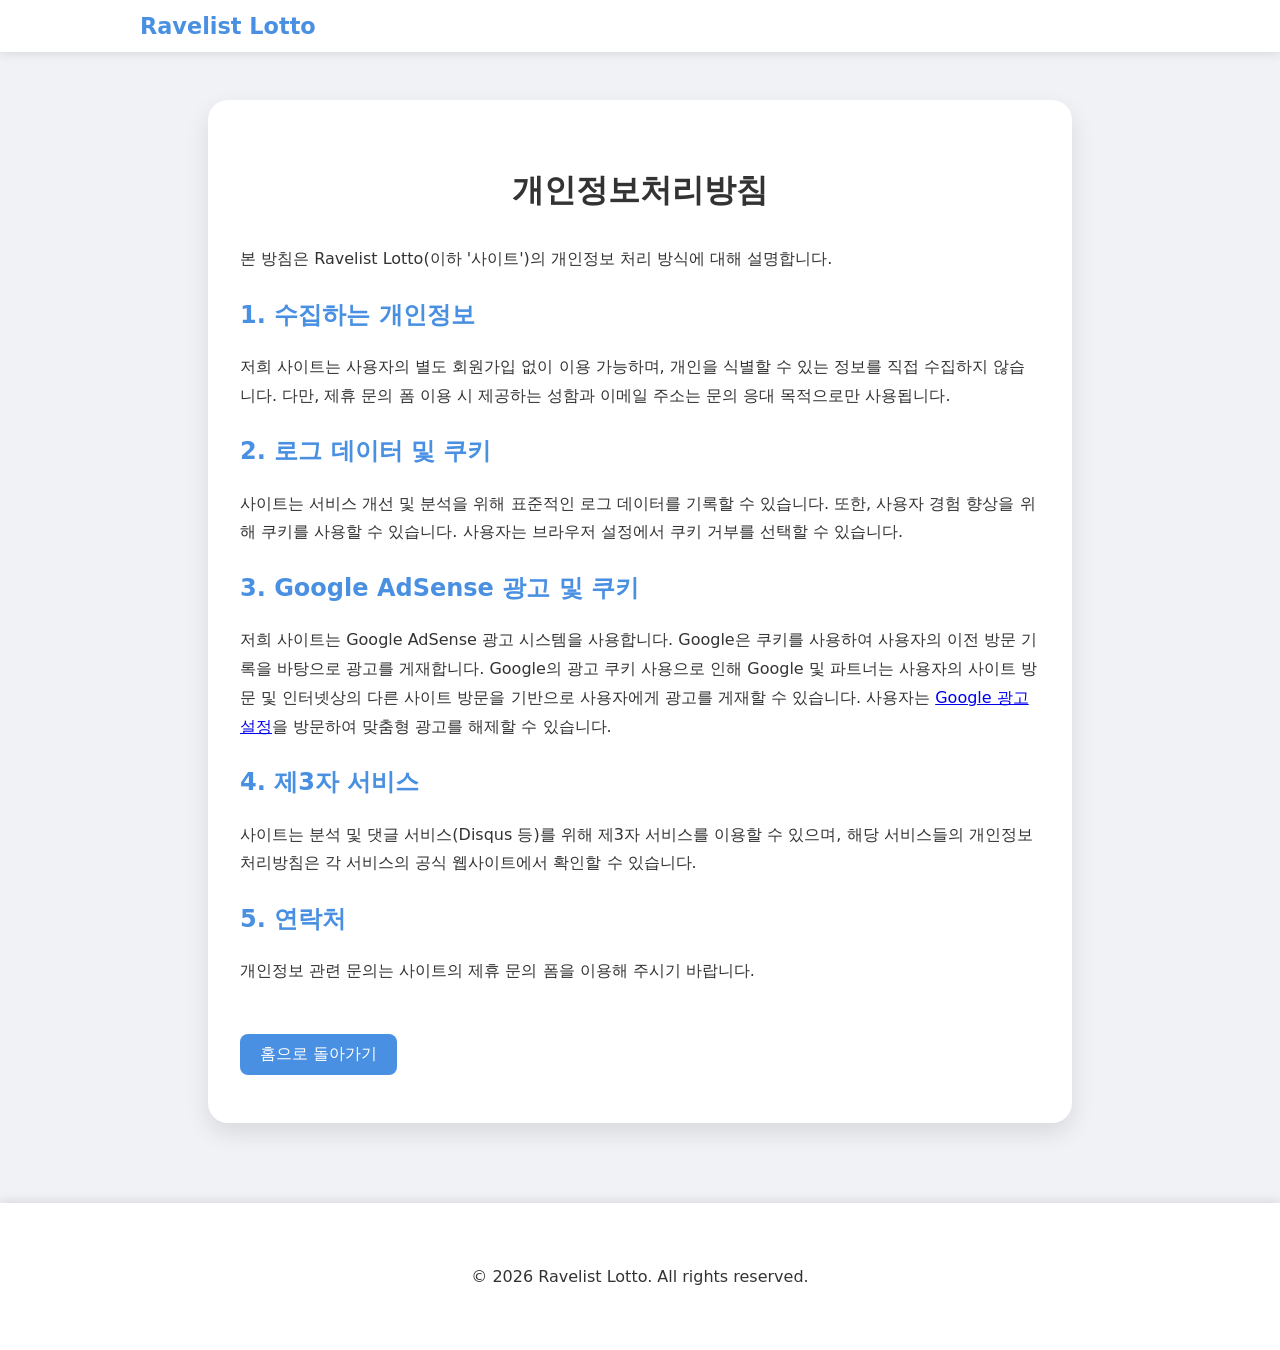
==== privacy-policy.html @ a5bb6a50 "Full optimization for AdSense approval: Added legal pages, expanded content, and improved UI" ====
<!DOCTYPE html>
<html lang="ko">
<head>
  <meta charset="UTF-8">
  <meta name="viewport" content="width=device-width, initial-scale=1.0">
  <title>개인정보처리방침 - Ravelist Lotto</title>
  <link href='/style.css' rel='stylesheet'>
</head>
<body>
  <nav class="navbar">
    <div class="nav-container">
      <a href="/" class="nav-logo">Ravelist Lotto</a>
    </div>
  </nav>

  <div class="container main-content legal-content">
    <h1>개인정보처리방침</h1>
    <div class="info-section">
      <p>본 방침은 Ravelist Lotto(이하 '사이트')의 개인정보 처리 방식에 대해 설명합니다.</p>
      
      <h2>1. 수집하는 개인정보</h2>
      <p>저희 사이트는 사용자의 별도 회원가입 없이 이용 가능하며, 개인을 식별할 수 있는 정보를 직접 수집하지 않습니다. 다만, 제휴 문의 폼 이용 시 제공하는 성함과 이메일 주소는 문의 응대 목적으로만 사용됩니다.</p>

      <h2>2. 로그 데이터 및 쿠키</h2>
      <p>사이트는 서비스 개선 및 분석을 위해 표준적인 로그 데이터를 기록할 수 있습니다. 또한, 사용자 경험 향상을 위해 쿠키를 사용할 수 있습니다. 사용자는 브라우저 설정에서 쿠키 거부를 선택할 수 있습니다.</p>

      <h2>3. Google AdSense 광고 및 쿠키</h2>
      <p>저희 사이트는 Google AdSense 광고 시스템을 사용합니다. Google은 쿠키를 사용하여 사용자의 이전 방문 기록을 바탕으로 광고를 게재합니다. Google의 광고 쿠키 사용으로 인해 Google 및 파트너는 사용자의 사이트 방문 및 인터넷상의 다른 사이트 방문을 기반으로 사용자에게 광고를 게재할 수 있습니다. 사용자는 <a href="https://adssettings.google.com" target="_blank">Google 광고 설정</a>을 방문하여 맞춤형 광고를 해제할 수 있습니다.</p>

      <h2>4. 제3자 서비스</h2>
      <p>사이트는 분석 및 댓글 서비스(Disqus 등)를 위해 제3자 서비스를 이용할 수 있으며, 해당 서비스들의 개인정보 처리방침은 각 서비스의 공식 웹사이트에서 확인할 수 있습니다.</p>
      
      <h2>5. 연락처</h2>
      <p>개인정보 관련 문의는 사이트의 제휴 문의 폼을 이용해 주시기 바랍니다.</p>
    </div>
    <a href="/" class="btn-home">홈으로 돌아가기</a>
  </div>

  <footer class="footer">
    <div class="footer-container">
      <p>&copy; 2026 Ravelist Lotto. All rights reserved.</p>
    </div>
  </footer>
</body>
</html>
---- style.css ----
:root {
  --bg-color: #f0f2f5;
  --container-bg: white;
  --text-color: #333;
  --ball-placeholder-bg: #ddd;
  --ball-placeholder-text: #999;
  --shadow: rgba(0,0,0,0.1);
  --btn-bg: #4a90e2;
  --btn-hover: #357abd;
  --input-bg: #ffffff;
  --input-border: #ddd;
  --divider: #eee;
  --nav-bg: #ffffff;
}

[data-theme="dark"] {
  --bg-color: #1a1a1a;
  --container-bg: #2d2d2d;
  --text-color: #f0f0f0;
  --ball-placeholder-bg: #444;
  --ball-placeholder-text: #777;
  --shadow: rgba(0,0,0,0.3);
  --btn-bg: #357abd;
  --btn-hover: #4a90e2;
  --input-bg: #3d3d3d;
  --input-border: #555;
  --divider: #444;
  --nav-bg: #2d2d2d;
}

body {
  font-family: 'Pretendard', -apple-system, BlinkMacSystemFont, system-ui, Roboto, sans-serif;
  margin: 0;
  background-color: var(--bg-color);
  color: var(--text-color);
  transition: background-color 0.3s, color 0.3s;
  display: block; /* Flex 제거 (Nav 때문) */
}

/* Navbar */
.navbar {
  background-color: var(--nav-bg);
  box-shadow: 0 2px 10px var(--shadow);
  position: sticky;
  top: 0;
  z-index: 1000;
  transition: background-color 0.3s;
}

.nav-container {
  max-width: 1000px;
  margin: 0 auto;
  display: flex;
  justify-content: space-between;
  align-items: center;
  padding: 0.8rem 1.5rem;
}

.nav-logo {
  font-size: 1.4rem;
  font-weight: bold;
  text-decoration: none;
  color: var(--btn-bg);
}

.nav-menu {
  list-style: none;
  display: flex;
  gap: 1.5rem;
  margin: 0;
  padding: 0;
}

.nav-menu a {
  text-decoration: none;
  color: var(--text-color);
  font-weight: 500;
  transition: color 0.2s;
}

.nav-menu a:hover {
  color: var(--btn-bg);
}

/* Main Container */
.main-content {
  margin-top: 3rem;
  margin-bottom: 5rem;
}

.container {
  position: relative;
  text-align: center;
  background: var(--container-bg);
  padding: 3rem 2rem;
  border-radius: 20px;
  box-shadow: 0 10px 25px var(--shadow);
  width: 90%;
  max-width: 800px;
  margin-left: auto;
  margin-right: auto;
  transition: background-color 0.3s, box-shadow 0.3s;
}

.theme-toggle {
  position: absolute;
  top: 1rem;
  right: 1rem;
}

#theme-btn {
  background: none;
  border: none;
  font-size: 1.5rem;
  cursor: pointer;
  padding: 5px;
  border-radius: 50%;
  transition: background-color 0.2s;
  width: 40px;
  height: 40px;
  display: flex;
  align-items: center;
  justify-content: center;
}

#theme-btn:hover {
  background-color: var(--bg-color);
}

h1 {
  color: var(--text-color);
  margin-bottom: 0.5rem;
}

.subtitle {
  color: var(--ball-placeholder-text);
  margin-bottom: 2rem;
}

.lotto-container {
  display: flex;
  justify-content: center;
  gap: 12px;
  margin-bottom: 2.5rem;
  flex-wrap: wrap;
}

.ball {
  width: 55px;
  height: 55px;
  border-radius: 50%;
  display: flex;
  justify-content: center;
  align-items: center;
  color: white;
  font-weight: bold;
  font-size: 1.3rem;
  box-shadow: 0 4px 8px rgba(0,0,0,0.15);
  transition: transform 0.3s ease;
}

.ball:hover {
  transform: scale(1.15);
}

.placeholder {
  background-color: var(--ball-placeholder-bg);
  color: var(--ball-placeholder-text);
}

/* 로또 공 색상 규격 */
.ball-10 { background-color: #fbc400; text-shadow: 0 1px 2px rgba(0,0,0,0.2); }
.ball-20 { background-color: #69c8f2; text-shadow: 0 1px 2px rgba(0,0,0,0.2); }
.ball-30 { background-color: #ff7272; text-shadow: 0 1px 2px rgba(0,0,0,0.2); }
.ball-40 { background-color: #aaaaaa; text-shadow: 0 1px 2px rgba(0,0,0,0.2); }
.ball-45 { background-color: #b0d840; text-shadow: 0 1px 2px rgba(0,0,0,0.2); }

#generate-btn {
  background-color: var(--btn-bg);
  color: white;
  border: none;
  padding: 15px 40px;
  font-size: 1.2rem;
  font-weight: bold;
  border-radius: 12px;
  cursor: pointer;
  transition: background-color 0.2s, transform 0.1s;
}

#generate-btn:hover {
  background-color: var(--btn-hover);
}

#generate-btn:active {
  transform: scale(0.97);
}

/* Info Section */
.info-section {
  text-align: left;
  line-height: 1.8;
}

.info-section article {
  margin-bottom: 2rem;
}

.info-section h2 {
  font-size: 1.5rem;
  color: var(--btn-bg);
  margin-bottom: 1rem;
}

.divider {
  border: 0;
  height: 1px;
  background: var(--divider);
  margin: 3rem 0;
}

/* Contact Section */
.contact-section h3 {
  font-size: 1.5rem;
  margin-bottom: 0.5rem;
  color: var(--text-color);
}

.contact-section p {
  color: var(--ball-placeholder-text);
  margin-bottom: 2rem;
}

.form-group {
  margin-bottom: 1.2rem;
}

.form-group input, 
.form-group textarea {
  width: 100%;
  padding: 14px;
  border: 1px solid var(--input-border);
  border-radius: 10px;
  background-color: var(--input-bg);
  color: var(--text-color);
  font-family: inherit;
  box-sizing: border-box;
  outline: none;
  transition: border-color 0.2s;
}

.form-group input:focus, 
.form-group textarea:focus {
  border-color: var(--btn-bg);
}

.form-group textarea {
  height: 120px;
  resize: vertical;
}

.submit-btn {
  width: 100%;
  background-color: var(--btn-bg);
  color: white;
  border: none;
  padding: 14px;
  border-radius: 10px;
  font-weight: bold;
  font-size: 1.1rem;
  cursor: pointer;
  transition: opacity 0.2s;
}

.submit-btn:hover {
  opacity: 0.9;
}

.btn-home {
  display: inline-block;
  margin-top: 2rem;
  padding: 10px 20px;
  background-color: var(--btn-bg);
  color: white;
  text-decoration: none;
  border-radius: 8px;
  font-weight: 500;
  transition: opacity 0.2s;
}

.btn-home:hover {
  opacity: 0.9;
}

/* Legal Content */
.legal-content {
  text-align: left;
}

.legal-content h1 {
  text-align: center;
  margin-bottom: 2rem;
}

/* Footer */
.footer {
  background-color: var(--nav-bg);
  padding: 3rem 1.5rem;
  margin-top: 5rem;
  box-shadow: 0 -2px 10px var(--shadow);
  transition: background-color 0.3s;
}

.footer-container {
  max-width: 1000px;
  margin: 0 auto;
  text-align: center;
}

.footer-links {
  list-style: none;
  display: flex;
  justify-content: center;
  gap: 2rem;
  margin-top: 1.5rem;
  padding: 0;
}

.footer-links a {
  text-decoration: none;
  color: var(--ball-placeholder-text);
  font-size: 0.9rem;
  transition: color 0.2s;
}

.footer-links a:hover {
  color: var(--btn-bg);
}

/* Mobile Adjustments */
@media (max-width: 600px) {
  .nav-menu {
    display: none; /* 단순화를 위해 모바일 메뉴는 생략 */
  }
  .container {
    padding: 2rem 1.5rem;
  }
  .ball {
    width: 45px;
    height: 45px;
    font-size: 1.1rem;
  }
}
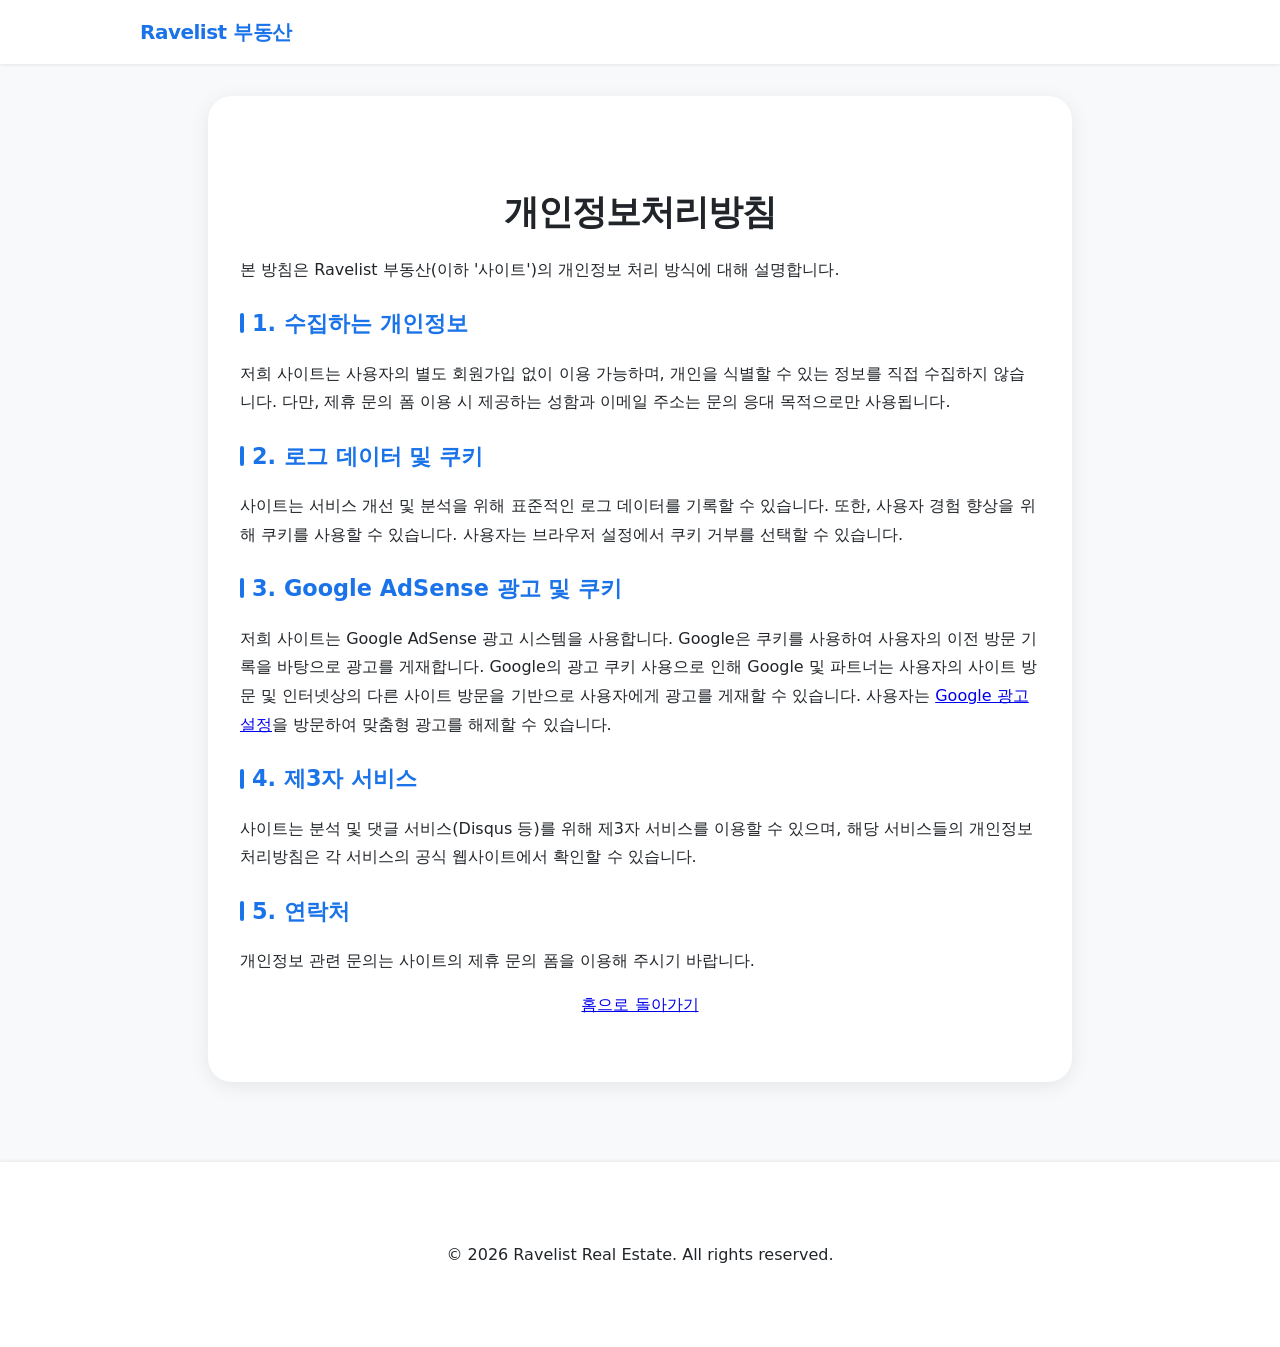
==== commit e3d0ffad: "docs: update legal pages with real estate branding" ====
--- a/privacy-policy.html
+++ b/privacy-policy.html
@@ -3,20 +3,20 @@
 <head>
   <meta charset="UTF-8">
   <meta name="viewport" content="width=device-width, initial-scale=1.0">
-  <title>개인정보처리방침 - Ravelist Lotto</title>
+  <title>개인정보처리방침 - Ravelist 부동산</title>
   <link href='/style.css' rel='stylesheet'>
 </head>
 <body>
   <nav class="navbar">
     <div class="nav-container">
-      <a href="/" class="nav-logo">Ravelist Lotto</a>
+      <a href="/" class="nav-logo">Ravelist 부동산</a>
     </div>
   </nav>
 
   <div class="container main-content legal-content">
     <h1>개인정보처리방침</h1>
     <div class="info-section">
-      <p>본 방침은 Ravelist Lotto(이하 '사이트')의 개인정보 처리 방식에 대해 설명합니다.</p>
+      <p>본 방침은 Ravelist 부동산(이하 '사이트')의 개인정보 처리 방식에 대해 설명합니다.</p>
       
       <h2>1. 수집하는 개인정보</h2>
       <p>저희 사이트는 사용자의 별도 회원가입 없이 이용 가능하며, 개인을 식별할 수 있는 정보를 직접 수집하지 않습니다. 다만, 제휴 문의 폼 이용 시 제공하는 성함과 이메일 주소는 문의 응대 목적으로만 사용됩니다.</p>
@@ -38,7 +38,7 @@
 
   <footer class="footer">
     <div class="footer-container">
-      <p>&copy; 2026 Ravelist Lotto. All rights reserved.</p>
+      <p>&copy; 2026 Ravelist Real Estate. All rights reserved.</p>
     </div>
   </footer>
 </body>
--- a/style.css
+++ b/style.css
@@ -1,31 +1,31 @@
 :root {
-  --bg-color: #f0f2f5;
-  --container-bg: white;
-  --text-color: #333;
-  --ball-placeholder-bg: #ddd;
-  --ball-placeholder-text: #999;
-  --shadow: rgba(0,0,0,0.1);
-  --btn-bg: #4a90e2;
-  --btn-hover: #357abd;
+  --bg-color: #f8f9fa;
+  --container-bg: #ffffff;
+  --text-color: #212529;
+  --placeholder-text: #6c757d;
+  --shadow: rgba(0,0,0,0.08);
+  --btn-bg: #1a73e8;
+  --btn-hover: #1557b0;
   --input-bg: #ffffff;
-  --input-border: #ddd;
-  --divider: #eee;
+  --input-border: #dee2e6;
+  --divider: #e9ecef;
   --nav-bg: #ffffff;
+  --accent-color: #e8f0fe;
 }
 
 [data-theme="dark"] {
-  --bg-color: #1a1a1a;
-  --container-bg: #2d2d2d;
-  --text-color: #f0f0f0;
-  --ball-placeholder-bg: #444;
-  --ball-placeholder-text: #777;
+  --bg-color: #121212;
+  --container-bg: #1e1e1e;
+  --text-color: #e0e0e0;
+  --placeholder-text: #a0a0a0;
   --shadow: rgba(0,0,0,0.3);
-  --btn-bg: #357abd;
-  --btn-hover: #4a90e2;
-  --input-bg: #3d3d3d;
-  --input-border: #555;
-  --divider: #444;
-  --nav-bg: #2d2d2d;
+  --btn-bg: #8ab4f8;
+  --btn-hover: #aecbfa;
+  --input-bg: #2d2d2d;
+  --input-border: #444;
+  --divider: #333;
+  --nav-bg: #1e1e1e;
+  --accent-color: #1a2736;
 }
 
 body {
@@ -34,13 +34,13 @@
   background-color: var(--bg-color);
   color: var(--text-color);
   transition: background-color 0.3s, color 0.3s;
-  display: block; /* Flex 제거 (Nav 때문) */
+  line-height: 1.6;
 }
 
 /* Navbar */
 .navbar {
   background-color: var(--nav-bg);
-  box-shadow: 0 2px 10px var(--shadow);
+  box-shadow: 0 1px 3px var(--shadow);
   position: sticky;
   top: 0;
   z-index: 1000;
@@ -53,14 +53,15 @@
   display: flex;
   justify-content: space-between;
   align-items: center;
-  padding: 0.8rem 1.5rem;
+  padding: 1rem 1.5rem;
 }
 
 .nav-logo {
-  font-size: 1.4rem;
-  font-weight: bold;
+  font-size: 1.25rem;
+  font-weight: 800;
   text-decoration: none;
   color: var(--btn-bg);
+  letter-spacing: -0.5px;
 }
 
 .nav-menu {
@@ -75,6 +76,7 @@
   text-decoration: none;
   color: var(--text-color);
   font-weight: 500;
+  font-size: 0.95rem;
   transition: color 0.2s;
 }
 
@@ -84,7 +86,7 @@
 
 /* Main Container */
 .main-content {
-  margin-top: 3rem;
+  margin-top: 2rem;
   margin-bottom: 5rem;
 }
 
@@ -92,9 +94,9 @@
   position: relative;
   text-align: center;
   background: var(--container-bg);
-  padding: 3rem 2rem;
-  border-radius: 20px;
-  box-shadow: 0 10px 25px var(--shadow);
+  padding: 4rem 2rem;
+  border-radius: 24px;
+  box-shadow: 0 4px 20px var(--shadow);
   width: 90%;
   max-width: 800px;
   margin-left: auto;
@@ -104,95 +106,153 @@
 
 .theme-toggle {
   position: absolute;
-  top: 1rem;
-  right: 1rem;
+  top: 1.5rem;
+  right: 1.5rem;
 }
 
 #theme-btn {
-  background: none;
+  background: var(--accent-color);
   border: none;
-  font-size: 1.5rem;
-  cursor: pointer;
-  padding: 5px;
-  border-radius: 50%;
-  transition: background-color 0.2s;
-  width: 40px;
-  height: 40px;
+  font-size: 1.2rem;
+  cursor: pointer;
+  width: 44px;
+  height: 44px;
+  border-radius: 12px;
   display: flex;
   align-items: center;
   justify-content: center;
+  transition: background-color 0.2s, transform 0.2s;
 }
 
 #theme-btn:hover {
-  background-color: var(--bg-color);
+  transform: translateY(-2px);
 }
 
 h1 {
-  color: var(--text-color);
-  margin-bottom: 0.5rem;
+  font-size: 2.2rem;
+  font-weight: 800;
+  color: var(--text-color);
+  margin-bottom: 0.75rem;
+  letter-spacing: -1px;
 }
 
 .subtitle {
-  color: var(--ball-placeholder-text);
-  margin-bottom: 2rem;
-}
-
-.lotto-container {
-  display: flex;
-  justify-content: center;
-  gap: 12px;
-  margin-bottom: 2.5rem;
-  flex-wrap: wrap;
-}
-
-.ball {
-  width: 55px;
-  height: 55px;
-  border-radius: 50%;
-  display: flex;
-  justify-content: center;
-  align-items: center;
-  color: white;
-  font-weight: bold;
-  font-size: 1.3rem;
-  box-shadow: 0 4px 8px rgba(0,0,0,0.15);
-  transition: transform 0.3s ease;
-}
-
-.ball:hover {
-  transform: scale(1.15);
-}
-
-.placeholder {
-  background-color: var(--ball-placeholder-bg);
-  color: var(--ball-placeholder-text);
-}
-
-/* 로또 공 색상 규격 */
-.ball-10 { background-color: #fbc400; text-shadow: 0 1px 2px rgba(0,0,0,0.2); }
-.ball-20 { background-color: #69c8f2; text-shadow: 0 1px 2px rgba(0,0,0,0.2); }
-.ball-30 { background-color: #ff7272; text-shadow: 0 1px 2px rgba(0,0,0,0.2); }
-.ball-40 { background-color: #aaaaaa; text-shadow: 0 1px 2px rgba(0,0,0,0.2); }
-.ball-45 { background-color: #b0d840; text-shadow: 0 1px 2px rgba(0,0,0,0.2); }
-
-#generate-btn {
+  font-size: 1.1rem;
+  color: var(--placeholder-text);
+  margin-bottom: 3rem;
+}
+
+/* Search Card */
+.search-card {
+  background: var(--bg-color);
+  padding: 2.5rem;
+  border-radius: 20px;
+  display: flex;
+  flex-direction: column;
+  gap: 1.5rem;
+  max-width: 500px;
+  margin: 0 auto 2rem;
+  box-shadow: inset 0 2px 4px rgba(0,0,0,0.02);
+}
+
+.dropdown-group {
+  text-align: left;
+  display: flex;
+  flex-direction: column;
+  gap: 0.5rem;
+}
+
+.dropdown-group label {
+  font-size: 0.9rem;
+  font-weight: 600;
+  color: var(--placeholder-text);
+  margin-left: 0.2rem;
+}
+
+select {
+  width: 100%;
+  padding: 14px 18px;
+  border-radius: 12px;
+  border: 1px solid var(--input-border);
+  background-color: var(--input-bg);
+  color: var(--text-color);
+  font-size: 1rem;
+  font-family: inherit;
+  appearance: none;
+  background-image: url("data:image/svg+xml,%3Csvg xmlns='http://www.w3.org/2000/svg' width='12' height='12' fill='%236c757d' viewBox='0 0 16 16'%3E%3Cpath d='M7.247 11.14 2.451 5.658C1.885 5.013 2.345 4 3.204 4h9.592a1 1 0 0 1 .753 1.659l-4.796 5.48a1 1 0 0 1-1.506 0z'/%3E%3C/svg%3E");
+  background-repeat: no-repeat;
+  background-position: calc(100% - 18px) center;
+  cursor: pointer;
+  transition: border-color 0.2s, box-shadow 0.2s;
+}
+
+select:focus {
+  outline: none;
+  border-color: var(--btn-bg);
+  box-shadow: 0 0 0 3px var(--accent-color);
+}
+
+select:disabled {
+  opacity: 0.6;
+  cursor: not-allowed;
+}
+
+#search-btn {
   background-color: var(--btn-bg);
   color: white;
   border: none;
-  padding: 15px 40px;
-  font-size: 1.2rem;
-  font-weight: bold;
+  padding: 16px;
+  font-size: 1.1rem;
+  font-weight: 700;
   border-radius: 12px;
   cursor: pointer;
   transition: background-color 0.2s, transform 0.1s;
-}
-
-#generate-btn:hover {
+  margin-top: 0.5rem;
+}
+
+[data-theme="dark"] #search-btn {
+  color: #121212;
+}
+
+#search-btn:hover {
   background-color: var(--btn-hover);
-}
-
-#generate-btn:active {
-  transform: scale(0.97);
+  transform: translateY(-1px);
+}
+
+#search-btn:active {
+  transform: scale(0.98);
+}
+
+/* Quick Links */
+.quick-links {
+  display: flex;
+  align-items: center;
+  justify-content: center;
+  gap: 0.75rem;
+  flex-wrap: wrap;
+  margin-top: 1rem;
+}
+
+.quick-links p {
+  font-size: 0.9rem;
+  color: var(--placeholder-text);
+  margin: 0;
+}
+
+.quick-btn {
+  background: var(--accent-color);
+  border: none;
+  padding: 6px 14px;
+  border-radius: 20px;
+  font-size: 0.85rem;
+  font-weight: 500;
+  color: var(--btn-bg);
+  cursor: pointer;
+  transition: opacity 0.2s;
+}
+
+.quick-btn:hover {
+  opacity: 0.8;
 }
 
 /* Info Section */
@@ -202,44 +262,57 @@
 }
 
 .info-section article {
-  margin-bottom: 2rem;
+  margin-bottom: 2.5rem;
 }
 
 .info-section h2 {
-  font-size: 1.5rem;
+  font-size: 1.4rem;
+  font-weight: 700;
   color: var(--btn-bg);
   margin-bottom: 1rem;
+  display: flex;
+  align-items: center;
+  gap: 0.5rem;
+}
+
+.info-section h2::before {
+  content: '';
+  display: inline-block;
+  width: 4px;
+  height: 20px;
+  background: var(--btn-bg);
+  border-radius: 2px;
 }
 
 .divider {
   border: 0;
   height: 1px;
   background: var(--divider);
-  margin: 3rem 0;
+  margin: 4rem 0;
 }
 
 /* Contact Section */
 .contact-section h3 {
-  font-size: 1.5rem;
+  font-size: 1.6rem;
+  font-weight: 700;
   margin-bottom: 0.5rem;
-  color: var(--text-color);
 }
 
 .contact-section p {
-  color: var(--ball-placeholder-text);
-  margin-bottom: 2rem;
+  color: var(--placeholder-text);
+  margin-bottom: 2.5rem;
 }
 
 .form-group {
-  margin-bottom: 1.2rem;
+  margin-bottom: 1.25rem;
 }
 
 .form-group input, 
 .form-group textarea {
   width: 100%;
-  padding: 14px;
+  padding: 16px;
   border: 1px solid var(--input-border);
-  border-radius: 10px;
+  border-radius: 12px;
   background-color: var(--input-bg);
   color: var(--text-color);
   font-family: inherit;
@@ -251,11 +324,6 @@
 .form-group input:focus, 
 .form-group textarea:focus {
   border-color: var(--btn-bg);
-}
-
-.form-group textarea {
-  height: 120px;
-  resize: vertical;
 }
 
 .submit-btn {
@@ -263,51 +331,24 @@
   background-color: var(--btn-bg);
   color: white;
   border: none;
-  padding: 14px;
-  border-radius: 10px;
-  font-weight: bold;
+  padding: 16px;
+  border-radius: 12px;
+  font-weight: 700;
   font-size: 1.1rem;
   cursor: pointer;
   transition: opacity 0.2s;
 }
 
-.submit-btn:hover {
-  opacity: 0.9;
-}
-
-.btn-home {
-  display: inline-block;
-  margin-top: 2rem;
-  padding: 10px 20px;
-  background-color: var(--btn-bg);
-  color: white;
-  text-decoration: none;
-  border-radius: 8px;
-  font-weight: 500;
-  transition: opacity 0.2s;
-}
-
-.btn-home:hover {
-  opacity: 0.9;
-}
-
-/* Legal Content */
-.legal-content {
-  text-align: left;
-}
-
-.legal-content h1 {
-  text-align: center;
-  margin-bottom: 2rem;
+[data-theme="dark"] .submit-btn {
+  color: #121212;
 }
 
 /* Footer */
 .footer {
   background-color: var(--nav-bg);
-  padding: 3rem 1.5rem;
+  padding: 4rem 1.5rem;
   margin-top: 5rem;
-  box-shadow: 0 -2px 10px var(--shadow);
-  transition: background-color 0.3s;
+  box-shadow: 0 -1px 3px var(--shadow);
 }
 
 .footer-container {
@@ -320,14 +361,14 @@
   list-style: none;
   display: flex;
   justify-content: center;
-  gap: 2rem;
-  margin-top: 1.5rem;
+  gap: 2.5rem;
+  margin-top: 2rem;
   padding: 0;
 }
 
 .footer-links a {
   text-decoration: none;
-  color: var(--ball-placeholder-text);
+  color: var(--placeholder-text);
   font-size: 0.9rem;
   transition: color 0.2s;
 }
@@ -339,14 +380,15 @@
 /* Mobile Adjustments */
 @media (max-width: 600px) {
   .nav-menu {
-    display: none; /* 단순화를 위해 모바일 메뉴는 생략 */
+    display: none;
   }
   .container {
-    padding: 2rem 1.5rem;
+    padding: 3rem 1.5rem;
   }
-  .ball {
-    width: 45px;
-    height: 45px;
-    font-size: 1.1rem;
+  h1 {
+    font-size: 1.75rem;
   }
-}
+  .search-card {
+    padding: 1.5rem;
+  }
+}
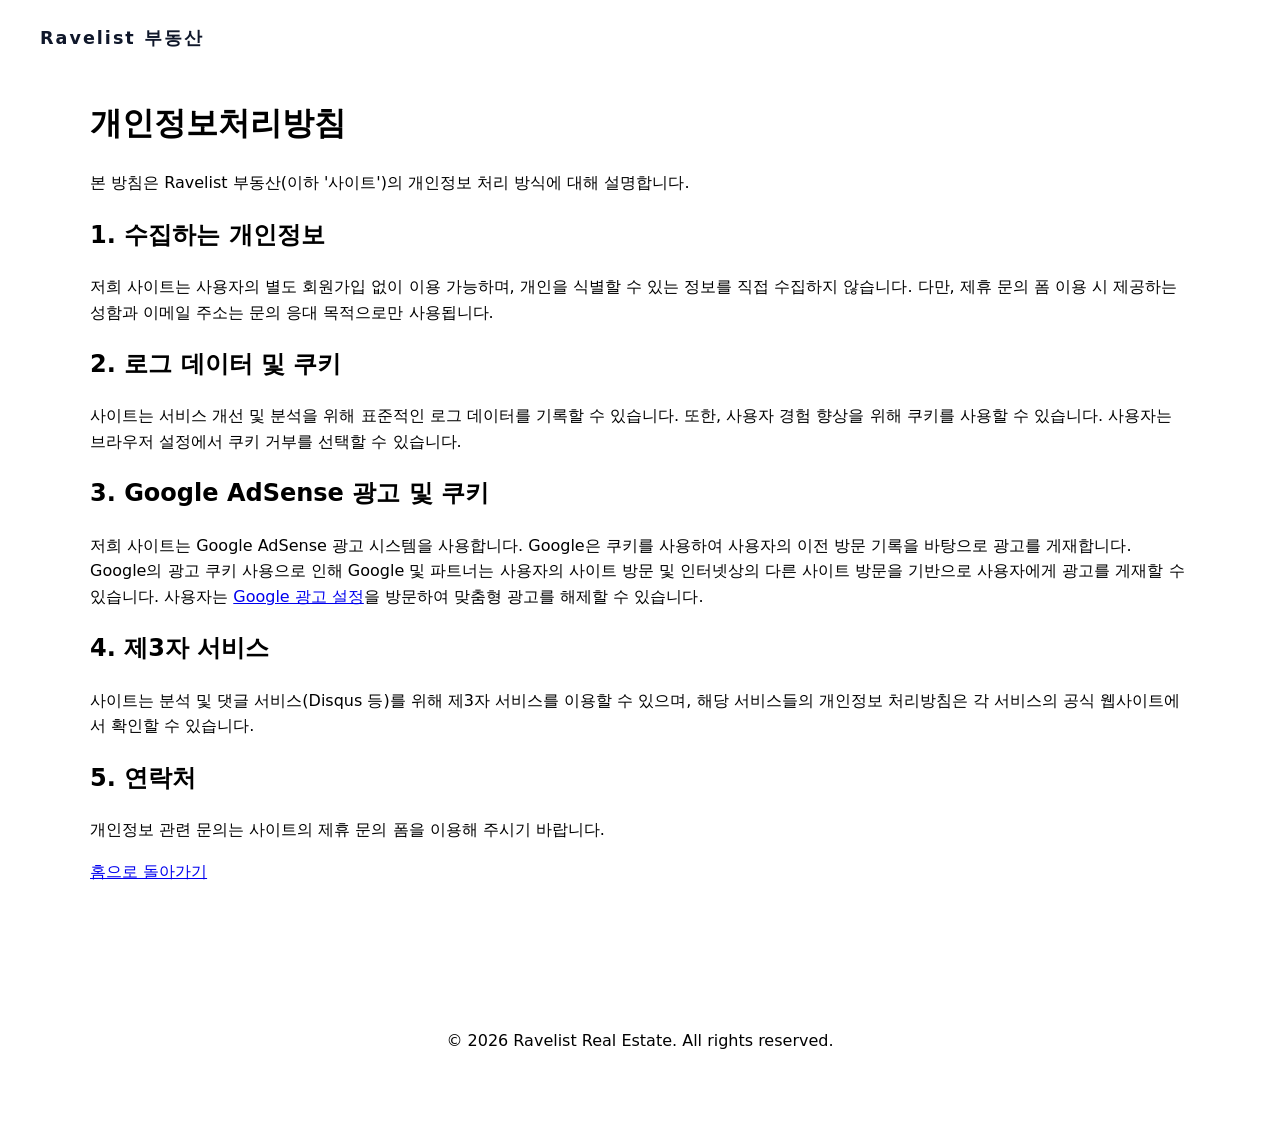
==== commit f15b7e23: "Update landing page and legal tracking scripts" ====
--- a/privacy-policy.html
+++ b/privacy-policy.html
@@ -1,6 +1,22 @@
 <!DOCTYPE html>
 <html lang="ko">
 <head>
+  <script type="text/javascript">
+    (function(c,l,a,r,i,t,y){
+        c[a]=c[a]||function(){(c[a].q=c[a].q||[]).push(arguments)};
+        t=l.createElement(r);t.async=1;t.src="https://www.clarity.ms/tag/"+i;
+        y=l.getElementsByTagName(r)[0];y.parentNode.insertBefore(t,y);
+    })(window, document, "clarity", "script", "wdiqh5fj7v");
+</script>
+  <!-- Google tag (gtag.js) -->
+<script async src="https://www.googletagmanager.com/gtag/js?id=G-1KYVCXPKKF"></script>
+<script>
+  window.dataLayer = window.dataLayer || [];
+  function gtag(){dataLayer.push(arguments);}
+  gtag('js', new Date());
+
+  gtag('config', 'G-1KYVCXPKKF');
+</script>
   <meta charset="UTF-8">
   <meta name="viewport" content="width=device-width, initial-scale=1.0">
   <title>개인정보처리방침 - Ravelist 부동산</title>
--- a/style.css
+++ b/style.css
@@ -1,107 +1,71 @@
 :root {
-  --bg-color: #f8f9fa;
+  --bg-color: #f8fafc;
   --container-bg: #ffffff;
-  --text-color: #212529;
-  --placeholder-text: #6c757d;
-  --shadow: rgba(0,0,0,0.08);
-  --btn-bg: #1a73e8;
-  --btn-hover: #1557b0;
+  --text-color: #0f172a;
+  --placeholder-text: #64748b;
+  --shadow: 0 10px 30px rgba(0, 0, 0, 0.04);
+  --btn-bg: #0f172a;
+  --btn-hover: #1e293b;
   --input-bg: #ffffff;
-  --input-border: #dee2e6;
-  --divider: #e9ecef;
-  --nav-bg: #ffffff;
-  --accent-color: #e8f0fe;
+  --input-border: #e2e8f0;
+  --divider: #f1f5f9;
+  --nav-bg: rgba(255, 255, 255, 0.8);
+  --accent-color: #f1f5f9;
 }
 
 [data-theme="dark"] {
-  --bg-color: #121212;
-  --container-bg: #1e1e1e;
-  --text-color: #e0e0e0;
-  --placeholder-text: #a0a0a0;
-  --shadow: rgba(0,0,0,0.3);
-  --btn-bg: #8ab4f8;
-  --btn-hover: #aecbfa;
-  --input-bg: #2d2d2d;
-  --input-border: #444;
-  --divider: #333;
-  --nav-bg: #1e1e1e;
-  --accent-color: #1a2736;
+  --bg-color: #020617;
+  --container-bg: #0f172a;
+  --text-color: #f8fafc;
+  --placeholder-text: #94a3b8;
+  --shadow: 0 10px 30px rgba(0, 0, 0, 0.3);
+  --btn-bg: #f8fafc;
+  --btn-hover: #e2e8f0;
+  --input-bg: #0f172a;
+  --input-border: #1e293b;
+  --divider: #1e293b;
+  --nav-bg: rgba(2, 6, 23, 0.8);
+  --accent-color: #0f172a;
 }
 
 body {
   font-family: 'Pretendard', -apple-system, BlinkMacSystemFont, system-ui, Roboto, sans-serif;
   margin: 0;
-  background-color: var(--bg-color);
-  color: var(--text-color);
-  transition: background-color 0.3s, color 0.3s;
+  transition: all 0.3s;
   line-height: 1.6;
 }
 
 /* Navbar */
 .navbar {
   background-color: var(--nav-bg);
-  box-shadow: 0 1px 3px var(--shadow);
+  backdrop-filter: blur(12px);
   position: sticky;
   top: 0;
   z-index: 1000;
-  transition: background-color 0.3s;
 }
 
 .nav-container {
-  max-width: 1000px;
+  max-width: 1200px;
   margin: 0 auto;
   display: flex;
   justify-content: space-between;
   align-items: center;
-  padding: 1rem 1.5rem;
+  padding: 1.5rem;
 }
 
 .nav-logo {
-  font-size: 1.25rem;
-  font-weight: 800;
+  font-size: 1.1rem;
+  font-weight: 900;
   text-decoration: none;
-  color: var(--btn-bg);
-  letter-spacing: -0.5px;
+  color: var(--text-color);
+  letter-spacing: 2px;
 }
 
-.nav-menu {
-  list-style: none;
-  display: flex;
-  gap: 1.5rem;
-  margin: 0;
-  padding: 0;
-}
-
-.nav-menu a {
-  text-decoration: none;
-  color: var(--text-color);
-  font-weight: 500;
-  font-size: 0.95rem;
-  transition: color 0.2s;
-}
-
-.nav-menu a:hover {
-  color: var(--btn-bg);
-}
-
-/* Main Container */
-.main-content {
-  margin-top: 2rem;
-  margin-bottom: 5rem;
-}
-
+/* Container */
 .container {
-  position: relative;
-  text-align: center;
-  background: var(--container-bg);
-  padding: 4rem 2rem;
-  border-radius: 24px;
-  box-shadow: 0 4px 20px var(--shadow);
-  width: 90%;
-  max-width: 800px;
-  margin-left: auto;
-  margin-right: auto;
-  transition: background-color 0.3s, box-shadow 0.3s;
+  max-width: 1100px;
+  margin: 0 auto;
+  padding: 0 1.5rem;
 }
 
 .theme-toggle {
@@ -111,284 +75,42 @@
 }
 
 #theme-btn {
-  background: var(--accent-color);
-  border: none;
-  font-size: 1.2rem;
+  background: transparent;
+  border: 1px solid var(--input-border);
+  font-size: 1.1rem;
   cursor: pointer;
-  width: 44px;
-  height: 44px;
-  border-radius: 12px;
+  width: 40px;
+  height: 40px;
+  border-radius: 50%;
   display: flex;
   align-items: center;
   justify-content: center;
-  transition: background-color 0.2s, transform 0.2s;
+  color: var(--text-color);
 }
 
-#theme-btn:hover {
-  transform: translateY(-2px);
+/* Loading */
+.loading-overlay { padding: 5rem 0; }
+.spinner {
+  width: 40px;
+  height: 40px;
+  border: 2px solid var(--divider);
+  border-top: 2px solid var(--text-color);
+  border-radius: 50%;
+  animation: spin 1s linear infinite;
+  margin: 0 auto;
 }
 
-h1 {
-  font-size: 2.2rem;
-  font-weight: 800;
-  color: var(--text-color);
-  margin-bottom: 0.75rem;
-  letter-spacing: -1px;
-}
-
-.subtitle {
-  font-size: 1.1rem;
-  color: var(--placeholder-text);
-  margin-bottom: 3rem;
-}
-
-/* Search Card */
-.search-card {
-  background: var(--bg-color);
-  padding: 2.5rem;
-  border-radius: 20px;
-  display: flex;
-  flex-direction: column;
-  gap: 1.5rem;
-  max-width: 500px;
-  margin: 0 auto 2rem;
-  box-shadow: inset 0 2px 4px rgba(0,0,0,0.02);
-}
-
-.dropdown-group {
-  text-align: left;
-  display: flex;
-  flex-direction: column;
-  gap: 0.5rem;
-}
-
-.dropdown-group label {
-  font-size: 0.9rem;
-  font-weight: 600;
-  color: var(--placeholder-text);
-  margin-left: 0.2rem;
-}
-
-select {
-  width: 100%;
-  padding: 14px 18px;
-  border-radius: 12px;
-  border: 1px solid var(--input-border);
-  background-color: var(--input-bg);
-  color: var(--text-color);
-  font-size: 1rem;
-  font-family: inherit;
-  appearance: none;
-  background-image: url("data:image/svg+xml,%3Csvg xmlns='http://www.w3.org/2000/svg' width='12' height='12' fill='%236c757d' viewBox='0 0 16 16'%3E%3Cpath d='M7.247 11.14 2.451 5.658C1.885 5.013 2.345 4 3.204 4h9.592a1 1 0 0 1 .753 1.659l-4.796 5.48a1 1 0 0 1-1.506 0z'/%3E%3C/svg%3E");
-  background-repeat: no-repeat;
-  background-position: calc(100% - 18px) center;
-  cursor: pointer;
-  transition: border-color 0.2s, box-shadow 0.2s;
-}
-
-select:focus {
-  outline: none;
-  border-color: var(--btn-bg);
-  box-shadow: 0 0 0 3px var(--accent-color);
-}
-
-select:disabled {
-  opacity: 0.6;
-  cursor: not-allowed;
-}
-
-#search-btn {
-  background-color: var(--btn-bg);
-  color: white;
-  border: none;
-  padding: 16px;
-  font-size: 1.1rem;
-  font-weight: 700;
-  border-radius: 12px;
-  cursor: pointer;
-  transition: background-color 0.2s, transform 0.1s;
-  margin-top: 0.5rem;
-}
-
-[data-theme="dark"] #search-btn {
-  color: #121212;
-}
-
-#search-btn:hover {
-  background-color: var(--btn-hover);
-  transform: translateY(-1px);
-}
-
-#search-btn:active {
-  transform: scale(0.98);
-}
-
-/* Quick Links */
-.quick-links {
-  display: flex;
-  align-items: center;
-  justify-content: center;
-  gap: 0.75rem;
-  flex-wrap: wrap;
-  margin-top: 1rem;
-}
-
-.quick-links p {
-  font-size: 0.9rem;
-  color: var(--placeholder-text);
-  margin: 0;
-}
-
-.quick-btn {
-  background: var(--accent-color);
-  border: none;
-  padding: 6px 14px;
-  border-radius: 20px;
-  font-size: 0.85rem;
-  font-weight: 500;
-  color: var(--btn-bg);
-  cursor: pointer;
-  transition: opacity 0.2s;
-}
-
-.quick-btn:hover {
-  opacity: 0.8;
-}
-
-/* Info Section */
-.info-section {
-  text-align: left;
-  line-height: 1.8;
-}
-
-.info-section article {
-  margin-bottom: 2.5rem;
-}
-
-.info-section h2 {
-  font-size: 1.4rem;
-  font-weight: 700;
-  color: var(--btn-bg);
-  margin-bottom: 1rem;
-  display: flex;
-  align-items: center;
-  gap: 0.5rem;
-}
-
-.info-section h2::before {
-  content: '';
-  display: inline-block;
-  width: 4px;
-  height: 20px;
-  background: var(--btn-bg);
-  border-radius: 2px;
-}
-
-.divider {
-  border: 0;
-  height: 1px;
-  background: var(--divider);
-  margin: 4rem 0;
-}
-
-/* Contact Section */
-.contact-section h3 {
-  font-size: 1.6rem;
-  font-weight: 700;
-  margin-bottom: 0.5rem;
-}
-
-.contact-section p {
-  color: var(--placeholder-text);
-  margin-bottom: 2.5rem;
-}
-
-.form-group {
-  margin-bottom: 1.25rem;
-}
-
-.form-group input, 
-.form-group textarea {
-  width: 100%;
-  padding: 16px;
-  border: 1px solid var(--input-border);
-  border-radius: 12px;
-  background-color: var(--input-bg);
-  color: var(--text-color);
-  font-family: inherit;
-  box-sizing: border-box;
-  outline: none;
-  transition: border-color 0.2s;
-}
-
-.form-group input:focus, 
-.form-group textarea:focus {
-  border-color: var(--btn-bg);
-}
-
-.submit-btn {
-  width: 100%;
-  background-color: var(--btn-bg);
-  color: white;
-  border: none;
-  padding: 16px;
-  border-radius: 12px;
-  font-weight: 700;
-  font-size: 1.1rem;
-  cursor: pointer;
-  transition: opacity 0.2s;
-}
-
-[data-theme="dark"] .submit-btn {
-  color: #121212;
+@keyframes spin {
+  0% { transform: rotate(0deg); }
+  100% { transform: rotate(360deg); }
 }
 
 /* Footer */
 .footer {
-  background-color: var(--nav-bg);
-  padding: 4rem 1.5rem;
-  margin-top: 5rem;
-  box-shadow: 0 -1px 3px var(--shadow);
-}
-
-.footer-container {
-  max-width: 1000px;
-  margin: 0 auto;
+  padding: 8rem 0 4rem;
   text-align: center;
 }
 
-.footer-links {
-  list-style: none;
-  display: flex;
-  justify-content: center;
-  gap: 2.5rem;
-  margin-top: 2rem;
-  padding: 0;
+@media (max-width: 768px) {
+  .theme-toggle { top: 1rem; right: 1rem; }
 }
-
-.footer-links a {
-  text-decoration: none;
-  color: var(--placeholder-text);
-  font-size: 0.9rem;
-  transition: color 0.2s;
-}
-
-.footer-links a:hover {
-  color: var(--btn-bg);
-}
-
-/* Mobile Adjustments */
-@media (max-width: 600px) {
-  .nav-menu {
-    display: none;
-  }
-  .container {
-    padding: 3rem 1.5rem;
-  }
-  h1 {
-    font-size: 1.75rem;
-  }
-  .search-card {
-    padding: 1.5rem;
-  }
-}
